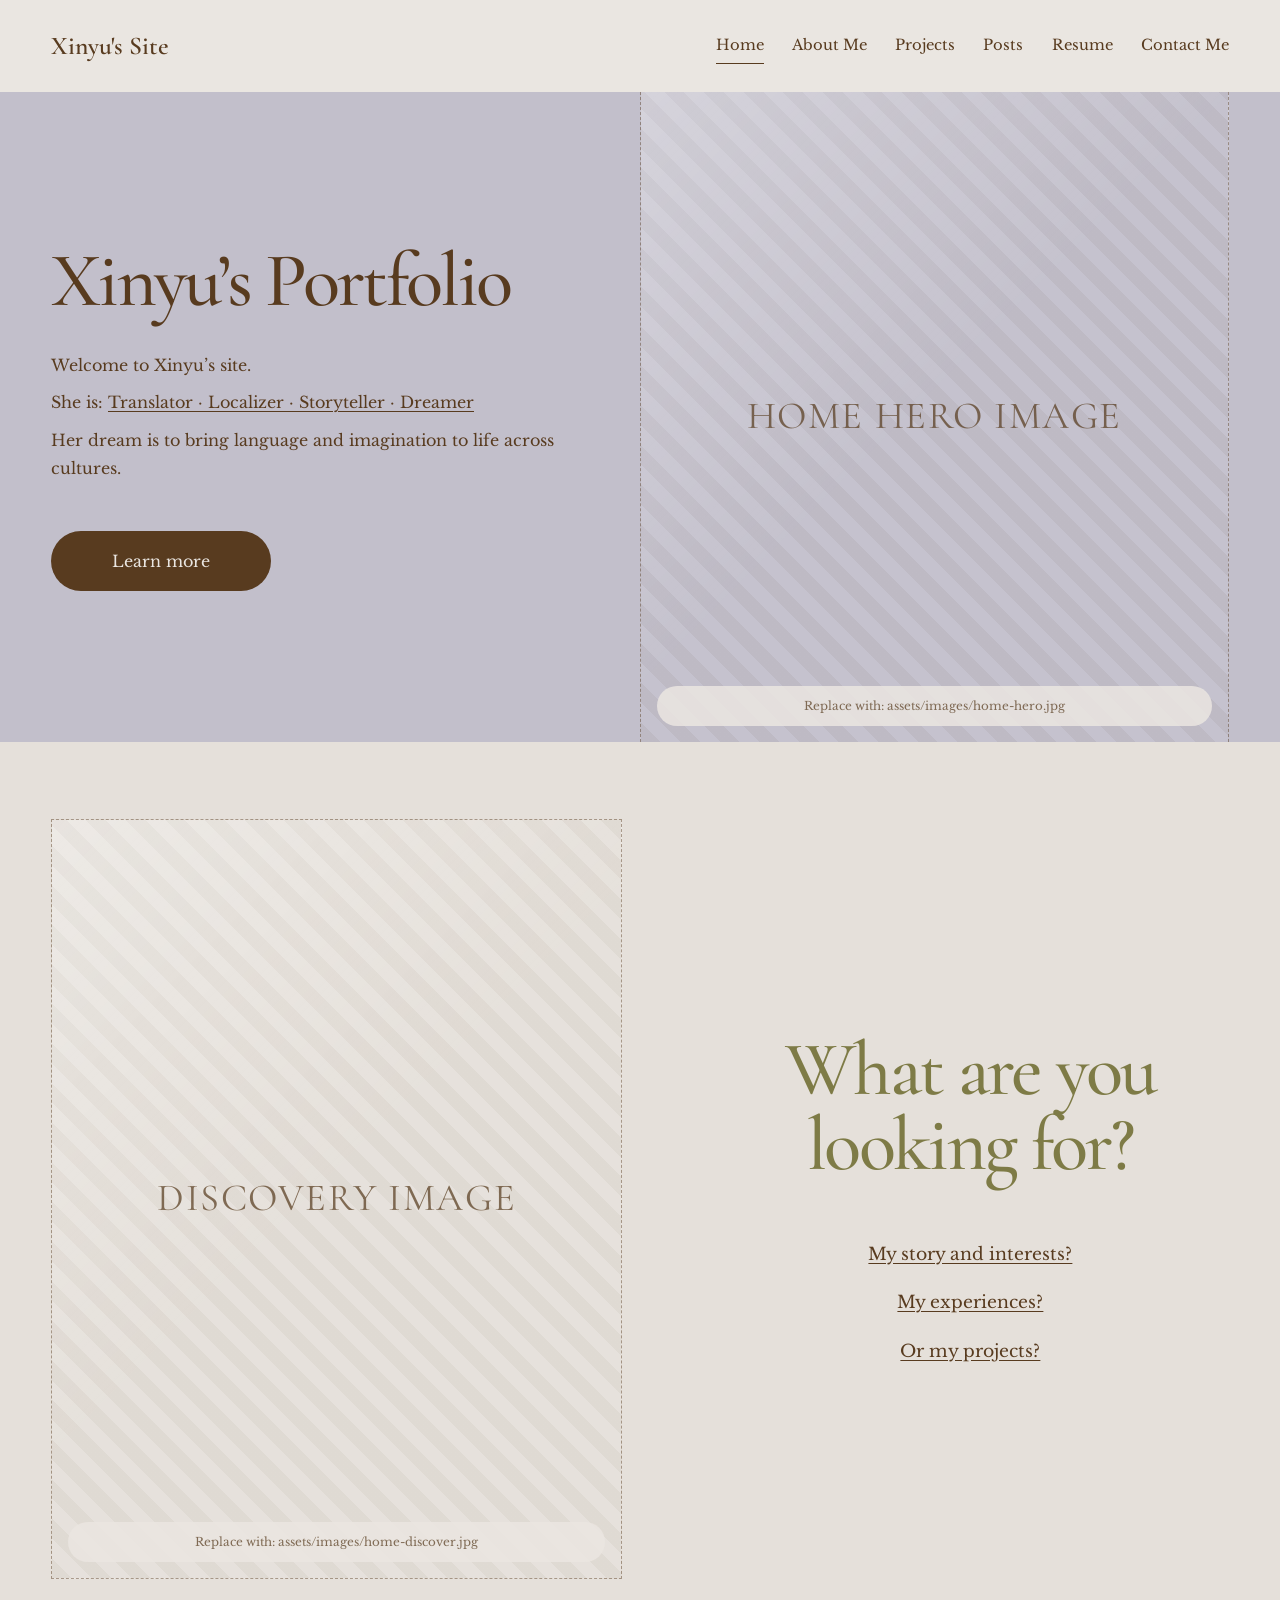
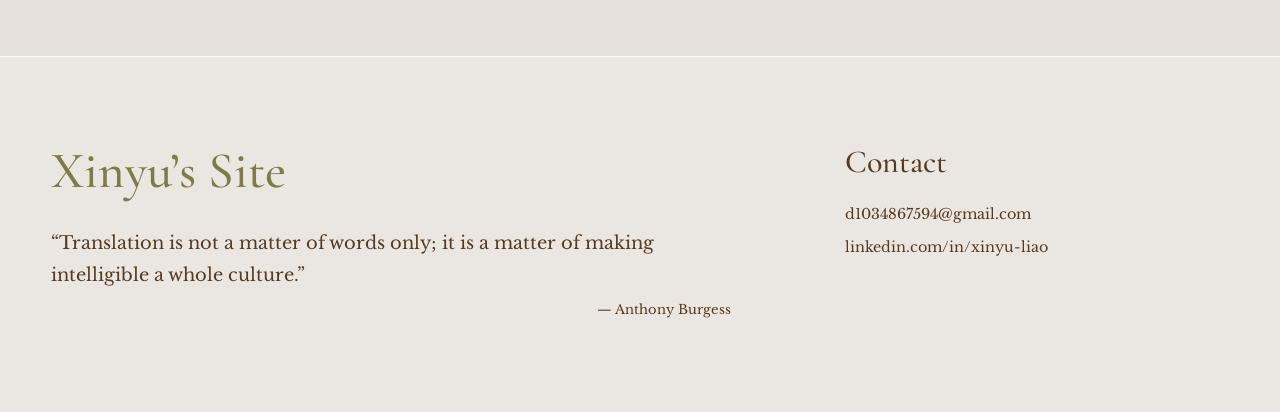
==== index.html @ 52cf8fb2 "index and style" ====
<!DOCTYPE html>
<html lang="en">
<head>
  <meta charset="UTF-8">
  <meta name="viewport" content="width=device-width, initial-scale=1">
  <meta name="description" content="Diana Liao's localization and translation portfolio.">
  <title>Xinyu's Portfolio</title>
  <link rel="preconnect" href="https://fonts.googleapis.com">
  <link rel="preconnect" href="https://fonts.gstatic.com" crossorigin>
  <link href="https://fonts.googleapis.com/css2?family=Cormorant+Garamond:wght@400;500;600&family=Libre+Baskerville:ital,wght@0,400;0,700;1,400&display=swap" rel="stylesheet">
  <link rel="stylesheet" href="css/style.css">
  <script defer src="js/main.js"></script>
</head>
<body>
  <header class="site-header">
    <div class="page-shell header-inner">
      <a class="site-title" href="index.html">Xinyu's Site</a>
      <button class="nav-toggle" type="button" aria-expanded="false" aria-controls="site-nav">
        <span class="sr-only">Toggle navigation</span>
        <span></span><span></span><span></span>
      </button>
      <nav id="site-nav" class="site-nav" aria-label="Primary navigation">
        <a class="active" href="index.html">Home</a>
        <a href="about.html">About Me</a>
        <a href="projects.html">Projects</a>
        <a href="posts.html">Posts</a>
        <a href="resume.html">Resume</a>
        <a href="contact.html">Contact Me</a>
      </nav>
    </div>
  </header>

  <main>
    <section class="hero section-accent">
      <div class="page-shell hero-grid">
        <div class="hero-copy reveal">
          <h1>Xinyu’s Portfolio</h1>
          <p>Welcome to Xinyu’s site.</p>
          <p>She is: <a href="about.html">Translator · Localizer · Storyteller · Dreamer</a></p>
          <p>Her dream is to bring language and imagination to life across cultures.</p>
          <a class="button" href="about.html">Learn more</a>
        </div>
        <div class="image-placeholder hero-image reveal" data-label="Replace with: assets/images/home-hero.jpg">
          <span>HOME HERO IMAGE</span>
        </div>
      </div>
    </section>

    <section class="discover">
      <div class="page-shell discover-grid">
        <div class="image-placeholder discover-image reveal" data-label="Replace with: assets/images/home-discover.jpg">
          <span>DISCOVERY IMAGE</span>
        </div>
        <div class="discover-copy reveal">
          <h2>What are you<br>looking for?</h2>
          <div class="discover-links">
            <a href="about.html">My story and interests?</a>
            <a href="resume.html">My experiences?</a>
            <a href="projects.html">Or my projects?</a>
          </div>
        </div>
      </div>
    </section>
  </main>

  <footer class="site-footer">
    <div class="page-shell footer-grid">
      <div>
        <h2>Xinyu’s Site</h2>
        <blockquote>
          “Translation is not a matter of words only; it is a matter of making intelligible a whole culture.”
          <cite>— Anthony Burgess</cite>
        </blockquote>
      </div>
      <div class="footer-contact">
        <h3>Contact</h3>
        <a href="mailto:d1034867594@gmail.com">d1034867594@gmail.com</a>
        <a href="https://www.linkedin.com/in/xinyu-liao" target="_blank" rel="noopener noreferrer">linkedin.com/in/xinyu-liao</a>
      </div>
    </div>
  </footer>
</body>
</html>
---- css/style.css ----
:root {
  --bg-primary:#EAE6E1;
  --bg-secondary:#E5E0DA;
  --bg-accent:#C2BFCB;
  --olive:#7E7B46;
  --brown:#583B1F;
  --page-max:1400px;
  --site-margin:4vw;
  --fast:340ms;
}
*{box-sizing:border-box}
html{scroll-behavior:smooth}
body{
  margin:0;
  background:var(--bg-primary);
  color:var(--brown);
  font-family:"Libre Baskerville",Georgia,serif;
  font-size:16px;
  line-height:1.75;
}
a{color:inherit;text-underline-offset:.18em}
a:hover,a:focus-visible{color:var(--olive)}
.page-shell{width:min(var(--page-max),calc(100% - 2*var(--site-margin)));margin-inline:auto}
.sr-only{position:absolute;width:1px;height:1px;overflow:hidden;clip:rect(0 0 0 0);white-space:nowrap}
.site-header{background:var(--bg-primary);position:relative;z-index:20}
.header-inner{min-height:92px;display:flex;align-items:center;justify-content:space-between;gap:2rem}
.site-title,.site-nav a{text-decoration:none}
.site-title{font-family:"Cormorant Garamond",Georgia,serif;font-size:clamp(1.35rem,2vw,1.8rem);font-weight:600}
.site-nav{display:flex;gap:clamp(1.1rem,2.2vw,2.5rem);font-size:.92rem}
.site-nav a{position:relative;padding-block:.35rem}
.site-nav a::after{content:"";position:absolute;left:0;right:0;bottom:0;height:1px;background:currentColor;transform:scaleX(0);transition:transform 180ms ease}
.site-nav a:hover::after,.site-nav a:focus-visible::after,.site-nav a.active::after{transform:scaleX(1)}
.nav-toggle{display:none;border:0;background:transparent;padding:.4rem}
.nav-toggle span:not(.sr-only){display:block;width:24px;height:1px;margin:5px 0;background:var(--brown)}
.section-accent{background:var(--bg-accent)}
.hero,.hero-grid{min-height:650px}
.hero-grid{display:grid;grid-template-columns:1fr 1fr;align-items:stretch}
.hero-copy{align-self:center;max-width:620px;padding:clamp(4rem,8vw,8rem) clamp(2rem,5vw,6rem) clamp(4rem,8vw,8rem) 0}
h1,h2,h3{margin:0;font-family:"Cormorant Garamond",Georgia,serif;font-weight:500;line-height:.98}
h1{margin-bottom:2rem;font-size:clamp(3.4rem,6vw,6.4rem);letter-spacing:-.035em}
.hero-copy p{max-width:560px;margin:.6rem 0}
.button{display:inline-flex;align-items:center;justify-content:center;min-width:220px;margin-top:2.5rem;padding:1rem 2rem;border-radius:999px;background:var(--brown);color:var(--bg-primary);text-decoration:none;transition:transform 180ms ease,background 180ms ease}
.button:hover,.button:focus-visible{color:var(--bg-primary);background:#6b4826;transform:translateY(-2px) scale(1.01)}
.image-placeholder{position:relative;min-height:320px;overflow:hidden;border:1px dashed rgba(88,59,31,.45);background:linear-gradient(135deg,rgba(255,255,255,.28),transparent 48%),repeating-linear-gradient(45deg,rgba(88,59,31,.035) 0 14px,rgba(255,255,255,.06) 14px 28px);display:grid;place-items:center;color:rgba(88,59,31,.72);text-align:center}
.image-placeholder::after{content:attr(data-label);position:absolute;left:1rem;right:1rem;bottom:1rem;padding:.6rem .8rem;border-radius:999px;background:rgba(234,230,225,.86);font-size:.74rem}
.image-placeholder span{font-family:"Cormorant Garamond",Georgia,serif;font-size:clamp(1.6rem,3vw,3rem);letter-spacing:.04em}
.hero-image{min-height:650px;border-top:0;border-bottom:0}
.discover{padding:clamp(3rem,6vw,6rem) 0;background:var(--bg-secondary)}
.discover-grid{display:grid;grid-template-columns:1.05fr .95fr;align-items:center;gap:clamp(3rem,7vw,8rem)}
.discover-image{min-height:min(74vw,760px)}
.discover-copy{text-align:center}
.discover-copy h2{color:var(--olive);font-size:clamp(3.5rem,6vw,6.5rem);letter-spacing:-.035em}
.discover-links{margin-top:3.5rem;display:grid;gap:1.15rem;justify-items:center;font-size:clamp(1.05rem,1.35vw,1.35rem)}
.site-footer{border-top:1px solid rgba(255,255,255,.85);padding:clamp(4rem,7vw,7rem) 0}
.footer-grid{display:grid;grid-template-columns:1.3fr .7fr;gap:5rem}
.footer-grid h2{color:var(--olive);font-size:clamp(2.3rem,4vw,4rem)}
blockquote{max-width:680px;margin:2rem 0 0;font-size:clamp(1rem,1.4vw,1.3rem)}
blockquote cite{display:block;margin-top:.5rem;text-align:right;font-size:.82rem;font-style:normal}
.footer-contact{display:grid;gap:.5rem;align-self:start}
.footer-contact h3{margin-bottom:1rem;font-size:2rem}
.footer-contact a{width:fit-content;text-decoration:none;font-size:.9rem}
.reveal{opacity:0;transform:scale(.965)}
.reveal.is-visible{animation:scale-in var(--fast) ease-out forwards}
@keyframes scale-in{to{opacity:1;transform:scale(1)}}
@media(prefers-reduced-motion:reduce){
  *{scroll-behavior:auto!important;animation-duration:1ms!important;transition-duration:1ms!important}
  .reveal{opacity:1;transform:none}
}
@media(max-width:900px){
  .header-inner{min-height:76px}
  .nav-toggle{display:block}
  .site-nav{position:absolute;top:76px;left:var(--site-margin);right:var(--site-margin);display:none;padding:1rem;border:1px solid rgba(88,59,31,.2);background:rgba(234,230,225,.98);box-shadow:0 16px 40px rgba(88,59,31,.12)}
  .site-nav.open{display:grid;gap:.65rem}
  .site-nav a{padding:.65rem .2rem}
  .hero,.hero-grid{min-height:auto}
  .hero-grid,.discover-grid,.footer-grid{grid-template-columns:1fr}
  .hero-copy{padding:5rem 0 4rem}
  .hero-image{min-height:520px}
  .discover-image{min-height:620px}
  .discover-copy{padding:1rem 0 3rem}
  .footer-grid{gap:3rem}
}
@media(max-width:560px){
  :root{--site-margin:6vw}
  body{font-size:15px}
  h1{font-size:clamp(3.1rem,16vw,4.8rem)}
  .button{width:100%;min-width:0}
  .hero-image,.discover-image{min-height:420px}
  .discover-copy h2{font-size:clamp(3.2rem,15vw,4.8rem)}
  blockquote cite{text-align:left}
}
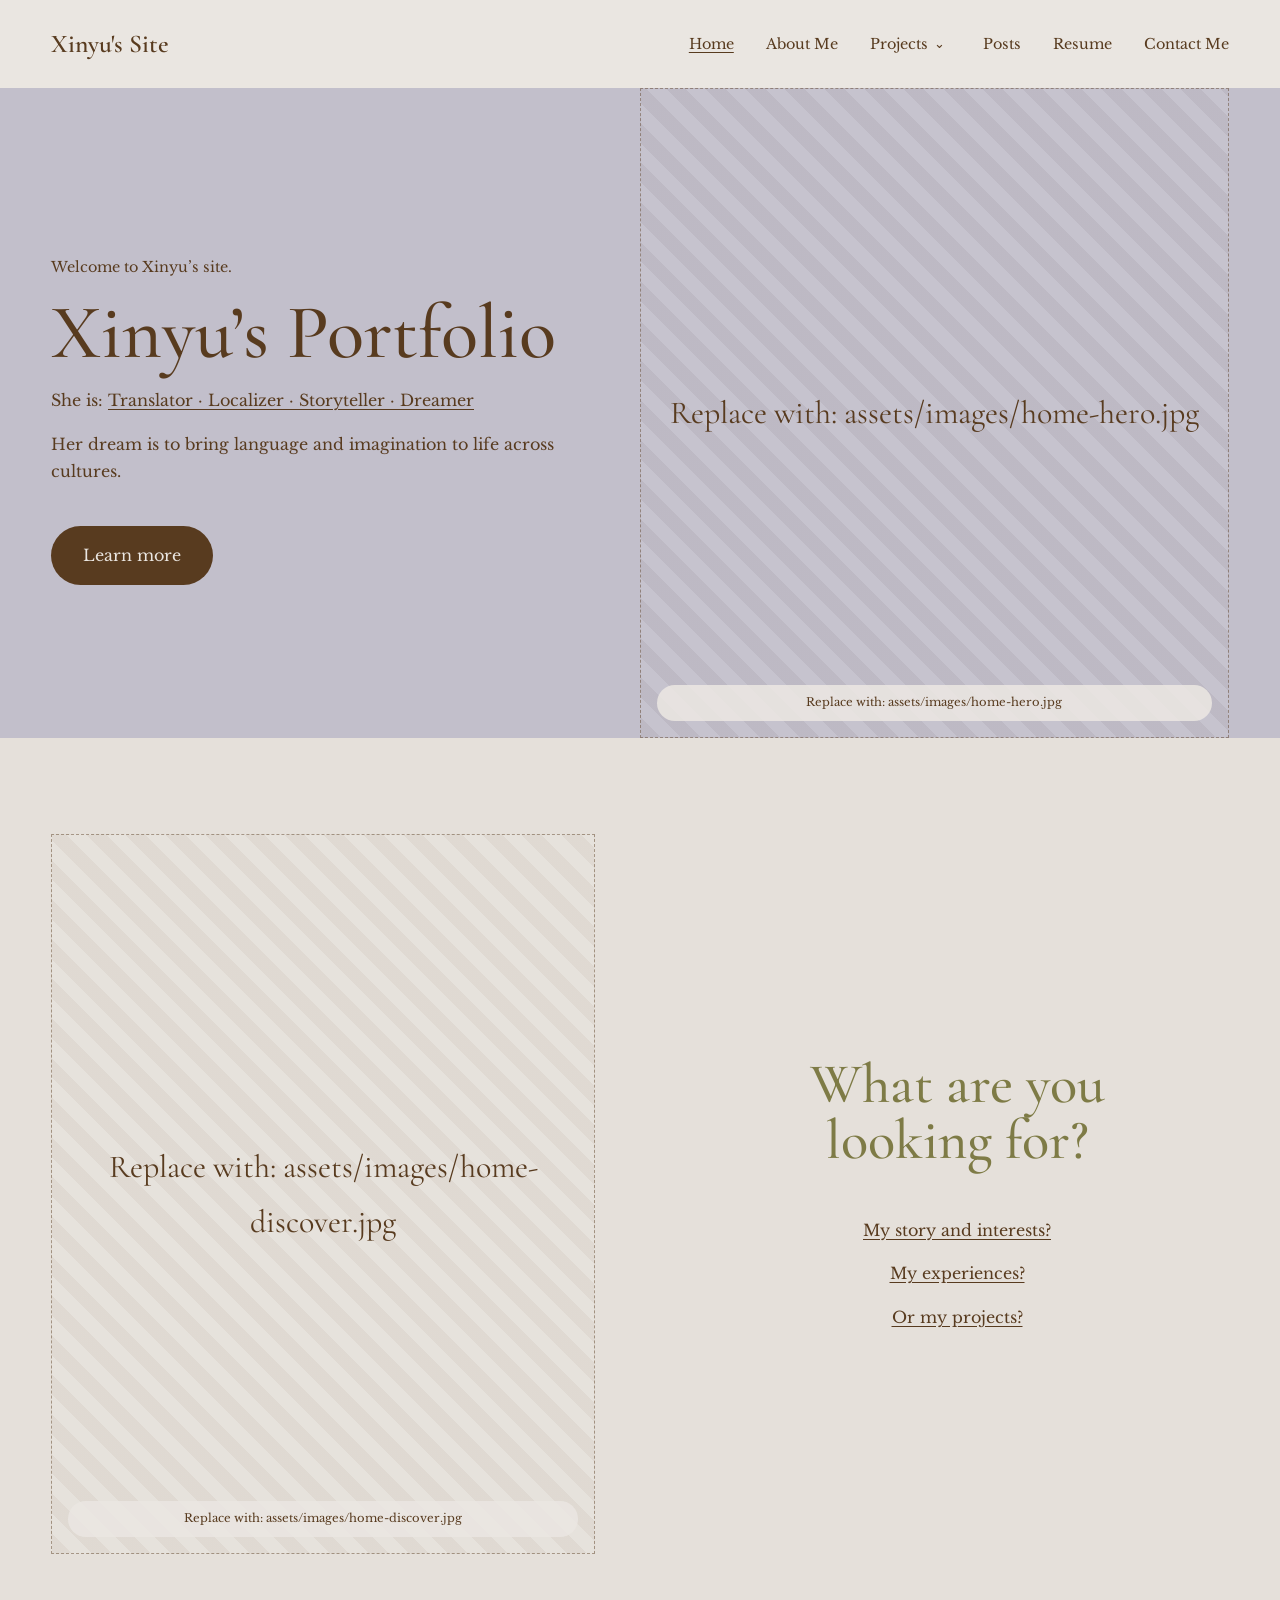
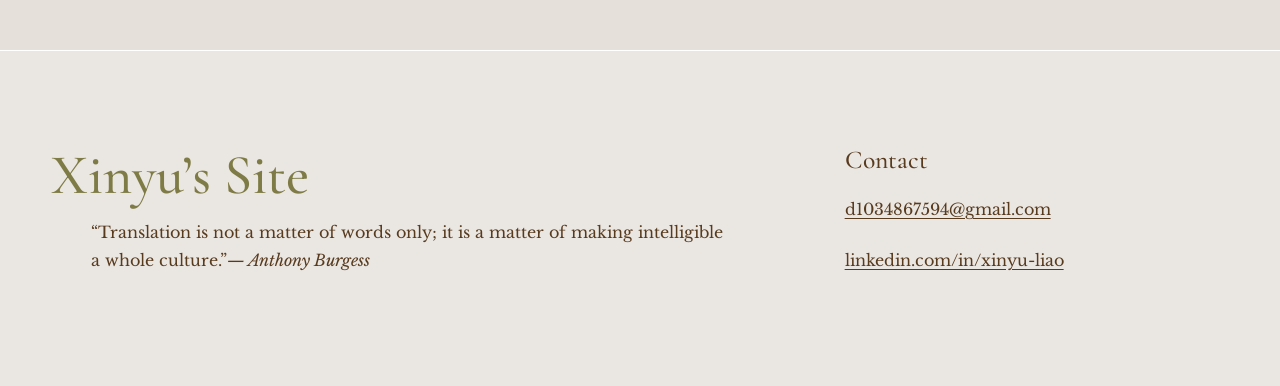
==== commit 87775d58: "basic pages" ====
--- a/index.html
+++ b/index.html
@@ -1,83 +1 @@
-<!DOCTYPE html>
-<html lang="en">
-<head>
-  <meta charset="UTF-8">
-  <meta name="viewport" content="width=device-width, initial-scale=1">
-  <meta name="description" content="Diana Liao's localization and translation portfolio.">
-  <title>Xinyu's Portfolio</title>
-  <link rel="preconnect" href="https://fonts.googleapis.com">
-  <link rel="preconnect" href="https://fonts.gstatic.com" crossorigin>
-  <link href="https://fonts.googleapis.com/css2?family=Cormorant+Garamond:wght@400;500;600&family=Libre+Baskerville:ital,wght@0,400;0,700;1,400&display=swap" rel="stylesheet">
-  <link rel="stylesheet" href="css/style.css">
-  <script defer src="js/main.js"></script>
-</head>
-<body>
-  <header class="site-header">
-    <div class="page-shell header-inner">
-      <a class="site-title" href="index.html">Xinyu's Site</a>
-      <button class="nav-toggle" type="button" aria-expanded="false" aria-controls="site-nav">
-        <span class="sr-only">Toggle navigation</span>
-        <span></span><span></span><span></span>
-      </button>
-      <nav id="site-nav" class="site-nav" aria-label="Primary navigation">
-        <a class="active" href="index.html">Home</a>
-        <a href="about.html">About Me</a>
-        <a href="projects.html">Projects</a>
-        <a href="posts.html">Posts</a>
-        <a href="resume.html">Resume</a>
-        <a href="contact.html">Contact Me</a>
-      </nav>
-    </div>
-  </header>
-
-  <main>
-    <section class="hero section-accent">
-      <div class="page-shell hero-grid">
-        <div class="hero-copy reveal">
-          <h1>Xinyu’s Portfolio</h1>
-          <p>Welcome to Xinyu’s site.</p>
-          <p>She is: <a href="about.html">Translator · Localizer · Storyteller · Dreamer</a></p>
-          <p>Her dream is to bring language and imagination to life across cultures.</p>
-          <a class="button" href="about.html">Learn more</a>
-        </div>
-        <div class="image-placeholder hero-image reveal" data-label="Replace with: assets/images/home-hero.jpg">
-          <span>HOME HERO IMAGE</span>
-        </div>
-      </div>
-    </section>
-
-    <section class="discover">
-      <div class="page-shell discover-grid">
-        <div class="image-placeholder discover-image reveal" data-label="Replace with: assets/images/home-discover.jpg">
-          <span>DISCOVERY IMAGE</span>
-        </div>
-        <div class="discover-copy reveal">
-          <h2>What are you<br>looking for?</h2>
-          <div class="discover-links">
-            <a href="about.html">My story and interests?</a>
-            <a href="resume.html">My experiences?</a>
-            <a href="projects.html">Or my projects?</a>
-          </div>
-        </div>
-      </div>
-    </section>
-  </main>
-
-  <footer class="site-footer">
-    <div class="page-shell footer-grid">
-      <div>
-        <h2>Xinyu’s Site</h2>
-        <blockquote>
-          “Translation is not a matter of words only; it is a matter of making intelligible a whole culture.”
-          <cite>— Anthony Burgess</cite>
-        </blockquote>
-      </div>
-      <div class="footer-contact">
-        <h3>Contact</h3>
-        <a href="mailto:d1034867594@gmail.com">d1034867594@gmail.com</a>
-        <a href="https://www.linkedin.com/in/xinyu-liao" target="_blank" rel="noopener noreferrer">linkedin.com/in/xinyu-liao</a>
-      </div>
-    </div>
-  </footer>
-</body>
-</html>
+<!doctype html><html lang="en"><head><meta charset="utf-8"><meta name="viewport" content="width=device-width,initial-scale=1"><title>Home | Xinyu's Site</title><link rel="preconnect" href="https://fonts.googleapis.com"><link rel="preconnect" href="https://fonts.gstatic.com" crossorigin><link href="https://fonts.googleapis.com/css2?family=Cormorant+Garamond:wght@400;500;600&family=Libre+Baskerville:ital,wght@0,400;0,700;1,400&display=swap" rel="stylesheet"><link rel="stylesheet" href="css/style.css"><script>document.documentElement.dataset.current='home'</script><script defer src="js/main.js"></script></head><body><header class="site-header"><div class="page-shell header-inner"><a class="site-title" href="index.html">Xinyu's Site</a><button class="nav-toggle" type="button" aria-expanded="false"><span class="sr-only">Toggle navigation</span><span></span><span></span><span></span></button><nav class="site-nav"><a data-nav="home" href="index.html">Home</a><a data-nav="about" href="about.html">About Me</a><div class="nav-item"><a data-nav="projects" href="projects.html">Projects</a><button class="submenu-toggle" type="button">⌄</button><div class="submenu"><a href="projects.html#game-localization">Game Localization</a><a href="projects.html#translation-technology">Translation Technology</a><a href="projects.html#media-localization">Media Localization</a><a href="projects.html#translation-projects">Translation Projects</a></div></div><a data-nav="posts" href="posts.html">Posts</a><a data-nav="resume" href="resume.html">Resume</a><a data-nav="contact" href="contact.html">Contact Me</a></nav></div></header><main><section class="hero section-accent"><div class="page-shell hero-grid"><div class="hero-copy reveal"><p class="eyebrow">Welcome to Xinyu’s site.</p><h1>Xinyu’s Portfolio</h1><p>She is: <a href="about.html">Translator · Localizer · Storyteller · Dreamer</a></p><p>Her dream is to bring language and imagination to life across cultures.</p><a class="button" href="about.html">Learn more</a></div><div class="image-placeholder hero-image reveal" data-label="Replace with: assets/images/home-hero.jpg"><span>Replace with: assets/images/home-hero.jpg</span></div></div></section><section class="discover"><div class="page-shell discover-grid"><div class="image-placeholder discover-image reveal" data-label="Replace with: assets/images/home-discover.jpg"><span>Replace with: assets/images/home-discover.jpg</span></div><div class="discover-copy reveal"><h2>What are you<br>looking for?</h2><div class="discover-links"><a href="about.html">My story and interests?</a><a href="resume.html">My experiences?</a><a href="projects.html">Or my projects?</a></div></div></div></section></main><footer class="site-footer"><div class="page-shell footer-grid"><div><h2>Xinyu’s Site</h2><blockquote>“Translation is not a matter of words only; it is a matter of making intelligible a whole culture.”<cite>— Anthony Burgess</cite></blockquote></div><div class="footer-contact"><h3>Contact</h3><a href="mailto:d1034867594@gmail.com">d1034867594@gmail.com</a><a href="https://www.linkedin.com/in/xinyu-liao" target="_blank">linkedin.com/in/xinyu-liao</a></div></div></footer></body></html>
--- a/css/style.css
+++ b/css/style.css
@@ -1,91 +1,2 @@
-:root {
-  --bg-primary:#EAE6E1;
-  --bg-secondary:#E5E0DA;
-  --bg-accent:#C2BFCB;
-  --olive:#7E7B46;
-  --brown:#583B1F;
-  --page-max:1400px;
-  --site-margin:4vw;
-  --fast:340ms;
-}
-*{box-sizing:border-box}
-html{scroll-behavior:smooth}
-body{
-  margin:0;
-  background:var(--bg-primary);
-  color:var(--brown);
-  font-family:"Libre Baskerville",Georgia,serif;
-  font-size:16px;
-  line-height:1.75;
-}
-a{color:inherit;text-underline-offset:.18em}
-a:hover,a:focus-visible{color:var(--olive)}
-.page-shell{width:min(var(--page-max),calc(100% - 2*var(--site-margin)));margin-inline:auto}
-.sr-only{position:absolute;width:1px;height:1px;overflow:hidden;clip:rect(0 0 0 0);white-space:nowrap}
-.site-header{background:var(--bg-primary);position:relative;z-index:20}
-.header-inner{min-height:92px;display:flex;align-items:center;justify-content:space-between;gap:2rem}
-.site-title,.site-nav a{text-decoration:none}
-.site-title{font-family:"Cormorant Garamond",Georgia,serif;font-size:clamp(1.35rem,2vw,1.8rem);font-weight:600}
-.site-nav{display:flex;gap:clamp(1.1rem,2.2vw,2.5rem);font-size:.92rem}
-.site-nav a{position:relative;padding-block:.35rem}
-.site-nav a::after{content:"";position:absolute;left:0;right:0;bottom:0;height:1px;background:currentColor;transform:scaleX(0);transition:transform 180ms ease}
-.site-nav a:hover::after,.site-nav a:focus-visible::after,.site-nav a.active::after{transform:scaleX(1)}
-.nav-toggle{display:none;border:0;background:transparent;padding:.4rem}
-.nav-toggle span:not(.sr-only){display:block;width:24px;height:1px;margin:5px 0;background:var(--brown)}
-.section-accent{background:var(--bg-accent)}
-.hero,.hero-grid{min-height:650px}
-.hero-grid{display:grid;grid-template-columns:1fr 1fr;align-items:stretch}
-.hero-copy{align-self:center;max-width:620px;padding:clamp(4rem,8vw,8rem) clamp(2rem,5vw,6rem) clamp(4rem,8vw,8rem) 0}
-h1,h2,h3{margin:0;font-family:"Cormorant Garamond",Georgia,serif;font-weight:500;line-height:.98}
-h1{margin-bottom:2rem;font-size:clamp(3.4rem,6vw,6.4rem);letter-spacing:-.035em}
-.hero-copy p{max-width:560px;margin:.6rem 0}
-.button{display:inline-flex;align-items:center;justify-content:center;min-width:220px;margin-top:2.5rem;padding:1rem 2rem;border-radius:999px;background:var(--brown);color:var(--bg-primary);text-decoration:none;transition:transform 180ms ease,background 180ms ease}
-.button:hover,.button:focus-visible{color:var(--bg-primary);background:#6b4826;transform:translateY(-2px) scale(1.01)}
-.image-placeholder{position:relative;min-height:320px;overflow:hidden;border:1px dashed rgba(88,59,31,.45);background:linear-gradient(135deg,rgba(255,255,255,.28),transparent 48%),repeating-linear-gradient(45deg,rgba(88,59,31,.035) 0 14px,rgba(255,255,255,.06) 14px 28px);display:grid;place-items:center;color:rgba(88,59,31,.72);text-align:center}
-.image-placeholder::after{content:attr(data-label);position:absolute;left:1rem;right:1rem;bottom:1rem;padding:.6rem .8rem;border-radius:999px;background:rgba(234,230,225,.86);font-size:.74rem}
-.image-placeholder span{font-family:"Cormorant Garamond",Georgia,serif;font-size:clamp(1.6rem,3vw,3rem);letter-spacing:.04em}
-.hero-image{min-height:650px;border-top:0;border-bottom:0}
-.discover{padding:clamp(3rem,6vw,6rem) 0;background:var(--bg-secondary)}
-.discover-grid{display:grid;grid-template-columns:1.05fr .95fr;align-items:center;gap:clamp(3rem,7vw,8rem)}
-.discover-image{min-height:min(74vw,760px)}
-.discover-copy{text-align:center}
-.discover-copy h2{color:var(--olive);font-size:clamp(3.5rem,6vw,6.5rem);letter-spacing:-.035em}
-.discover-links{margin-top:3.5rem;display:grid;gap:1.15rem;justify-items:center;font-size:clamp(1.05rem,1.35vw,1.35rem)}
-.site-footer{border-top:1px solid rgba(255,255,255,.85);padding:clamp(4rem,7vw,7rem) 0}
-.footer-grid{display:grid;grid-template-columns:1.3fr .7fr;gap:5rem}
-.footer-grid h2{color:var(--olive);font-size:clamp(2.3rem,4vw,4rem)}
-blockquote{max-width:680px;margin:2rem 0 0;font-size:clamp(1rem,1.4vw,1.3rem)}
-blockquote cite{display:block;margin-top:.5rem;text-align:right;font-size:.82rem;font-style:normal}
-.footer-contact{display:grid;gap:.5rem;align-self:start}
-.footer-contact h3{margin-bottom:1rem;font-size:2rem}
-.footer-contact a{width:fit-content;text-decoration:none;font-size:.9rem}
-.reveal{opacity:0;transform:scale(.965)}
-.reveal.is-visible{animation:scale-in var(--fast) ease-out forwards}
-@keyframes scale-in{to{opacity:1;transform:scale(1)}}
-@media(prefers-reduced-motion:reduce){
-  *{scroll-behavior:auto!important;animation-duration:1ms!important;transition-duration:1ms!important}
-  .reveal{opacity:1;transform:none}
-}
-@media(max-width:900px){
-  .header-inner{min-height:76px}
-  .nav-toggle{display:block}
-  .site-nav{position:absolute;top:76px;left:var(--site-margin);right:var(--site-margin);display:none;padding:1rem;border:1px solid rgba(88,59,31,.2);background:rgba(234,230,225,.98);box-shadow:0 16px 40px rgba(88,59,31,.12)}
-  .site-nav.open{display:grid;gap:.65rem}
-  .site-nav a{padding:.65rem .2rem}
-  .hero,.hero-grid{min-height:auto}
-  .hero-grid,.discover-grid,.footer-grid{grid-template-columns:1fr}
-  .hero-copy{padding:5rem 0 4rem}
-  .hero-image{min-height:520px}
-  .discover-image{min-height:620px}
-  .discover-copy{padding:1rem 0 3rem}
-  .footer-grid{gap:3rem}
-}
-@media(max-width:560px){
-  :root{--site-margin:6vw}
-  body{font-size:15px}
-  h1{font-size:clamp(3.1rem,16vw,4.8rem)}
-  .button{width:100%;min-width:0}
-  .hero-image,.discover-image{min-height:420px}
-  .discover-copy h2{font-size:clamp(3.2rem,15vw,4.8rem)}
-  blockquote cite{text-align:left}
-}
+
+:root{--bg-primary:#EAE6E1;--bg-secondary:#E5E0DA;--bg-accent:#C2BFCB;--olive:#7E7B46;--brown:#583B1F;--line:rgba(88,59,31,.22);--page-max:1400px;--site-margin:4vw;--fast:340ms}*{box-sizing:border-box}html{scroll-behavior:smooth}body{margin:0;background:var(--bg-primary);color:var(--brown);font-family:"Libre Baskerville",Georgia,serif;line-height:1.72}a{color:inherit;text-underline-offset:.18em}a:hover{color:var(--olive)}.page-shell{width:min(var(--page-max),calc(100% - 2*var(--site-margin)));margin:auto}.narrow{max-width:900px}.sr-only{position:absolute;width:1px;height:1px;overflow:hidden}.site-header{position:relative;z-index:40}.header-inner{min-height:88px;display:flex;align-items:center;justify-content:space-between}.site-title,.site-nav a{text-decoration:none}.site-title,h1,h2,h3{font-family:"Cormorant Garamond",Georgia,serif}.site-title{font-size:1.6rem;font-weight:600}.site-nav{display:flex;align-items:center;gap:2rem;font-size:.9rem}.site-nav a.active{text-decoration:underline}.nav-item{position:relative;display:flex;align-items:center}.submenu-toggle{border:0;background:none;color:var(--brown)}.submenu{display:none;position:absolute;top:100%;left:0;min-width:250px;padding:.8rem;background:var(--bg-primary);border:1px solid var(--line);box-shadow:0 16px 40px rgba(88,59,31,.12)}.nav-item:hover .submenu,.submenu.open{display:grid}.submenu a{padding:.5rem;white-space:nowrap}.nav-toggle{display:none;border:0;background:none}.nav-toggle span:not(.sr-only){display:block;width:24px;height:1px;margin:5px;background:var(--brown)}h1,h2,h3{font-weight:500;line-height:1;margin:0}h1{font-size:clamp(3.3rem,6vw,6.4rem)}h2{font-size:clamp(2.3rem,4.4vw,4.5rem)}h3{font-size:clamp(1.4rem,2vw,2rem)}.eyebrow{font-size:.9rem}.lede{font-size:1.2rem;max-width:780px}.section-accent{background:var(--bg-accent)}.simple-hero,.content-section{padding:7rem 0}.hero,.hero-grid{min-height:650px}.hero-grid{display:grid;grid-template-columns:1fr 1fr}.hero-copy{align-self:center;padding-right:5vw}.button{display:inline-flex;margin-top:1.5rem;padding:1rem 2rem;border:0;border-radius:999px;background:var(--brown);color:var(--bg-primary);text-decoration:none}.image-placeholder,.embed-placeholder{position:relative;display:grid;place-items:center;min-height:320px;border:1px dashed rgba(88,59,31,.45);background:repeating-linear-gradient(45deg,rgba(88,59,31,.04) 0 14px,rgba(255,255,255,.07) 14px 28px);text-align:center}.image-placeholder:after{content:attr(data-label);position:absolute;left:1rem;right:1rem;bottom:1rem;padding:.5rem;border-radius:999px;background:rgba(234,230,225,.9);font-size:.72rem}.image-placeholder span,.embed-placeholder span{font-family:"Cormorant Garamond";font-size:2rem}.hero-image{min-height:650px}.discover{padding:6rem 0;background:var(--bg-secondary)}.discover-grid,.about-grid,.contact-grid{display:grid;grid-template-columns:1fr 1fr;gap:7vw;align-items:center}.discover-image{min-height:720px}.discover-copy{text-align:center}.discover-copy h2{color:var(--olive)}.discover-links{display:grid;gap:1rem;margin-top:3rem}.page-hero-image{min-height:520px}.round-placeholder{width:min(430px,75vw);aspect-ratio:1;border-radius:50%}.projects-layout{display:grid;gap:6rem}.project-category{scroll-margin-top:120px}.category-heading{display:grid;grid-template-columns:.55fr 1.45fr;gap:3rem;margin-bottom:2rem}.project-accordion{border-top:1px solid var(--line)}.project-accordion:last-child{border-bottom:1px solid var(--line)}summary{display:flex;justify-content:space-between;padding:1.5rem 0;cursor:pointer;font-family:"Cormorant Garamond";font-size:2rem}.project-panel{padding-bottom:1.5rem}.post-list{display:grid;gap:5rem}.post-card{display:grid;grid-template-columns:1fr 1fr;gap:5vw;align-items:center}.post-thumb{min-height:360px}.post-card h2{font-size:3rem}.post-card h2 a{text-decoration:none}.resume-hero{position:relative}.resume-overlay{position:absolute;inset:0;display:flex;flex-direction:column;justify-content:center}.resume-section{padding:6rem 0}.resume-card{padding:4rem;border-radius:28px;background:rgba(234,230,225,.94);box-shadow:0 18px 45px rgba(88,59,31,.08)}.resume-card h2{color:var(--olive)}.resume-card hr{border:0;border-top:1px solid var(--line);margin:2rem 0}.tag-list{display:flex;flex-wrap:wrap;gap:.8rem}.tag-list span{padding:.7rem 1rem;border:1px solid var(--line);border-radius:999px}.contact-form{display:grid;gap:1rem;margin-top:2rem}.contact-form label{display:grid}.contact-form input,.contact-form textarea{padding:.9rem;border:1px solid var(--line);background:rgba(255,255,255,.35)}.contact-image{min-height:700px}.article-shell{max-width:980px;padding:7rem 0}.article-header{padding-bottom:3rem;border-bottom:1px solid var(--line)}.article-section{padding:3rem 0;border-bottom:1px solid var(--line)}.article-section h2{margin-bottom:1.5rem}.article-image{min-height:430px;margin:1.5rem 0}.article-wide-image{min-height:600px}.embed-placeholder{min-height:500px;background:#202020;color:white}.gallery-placeholder{display:grid;grid-template-columns:repeat(4,1fr);gap:.8rem}.gallery-placeholder div{aspect-ratio:1;display:grid;place-items:center;border:1px dashed var(--line)}.placeholder-copy{padding:1rem;border-left:3px solid var(--olive);background:var(--bg-secondary)}.article-nav{display:flex;justify-content:space-between;padding-top:3rem}.site-footer{padding:6rem 0;border-top:1px solid white}.footer-grid{display:grid;grid-template-columns:1.3fr .7fr;gap:5rem}.footer-grid h2{color:var(--olive)}.footer-contact{display:grid;gap:.5rem}.reveal{opacity:0;transform:scale(.965)}.reveal.is-visible{animation:scale-in var(--fast) ease-out forwards}@keyframes scale-in{to{opacity:1;transform:scale(1)}}@media(max-width:900px){.nav-toggle{display:block}.site-nav{display:none;position:absolute;top:76px;left:var(--site-margin);right:var(--site-margin);padding:1rem;background:var(--bg-primary);border:1px solid var(--line)}.site-nav.open{display:grid}.nav-item{display:grid}.submenu{position:static}.hero-grid,.discover-grid,.about-grid,.contact-grid,.post-card,.footer-grid{grid-template-columns:1fr}.hero-copy{padding:5rem 0}.category-heading{grid-template-columns:1fr}.gallery-placeholder{grid-template-columns:repeat(2,1fr)}}
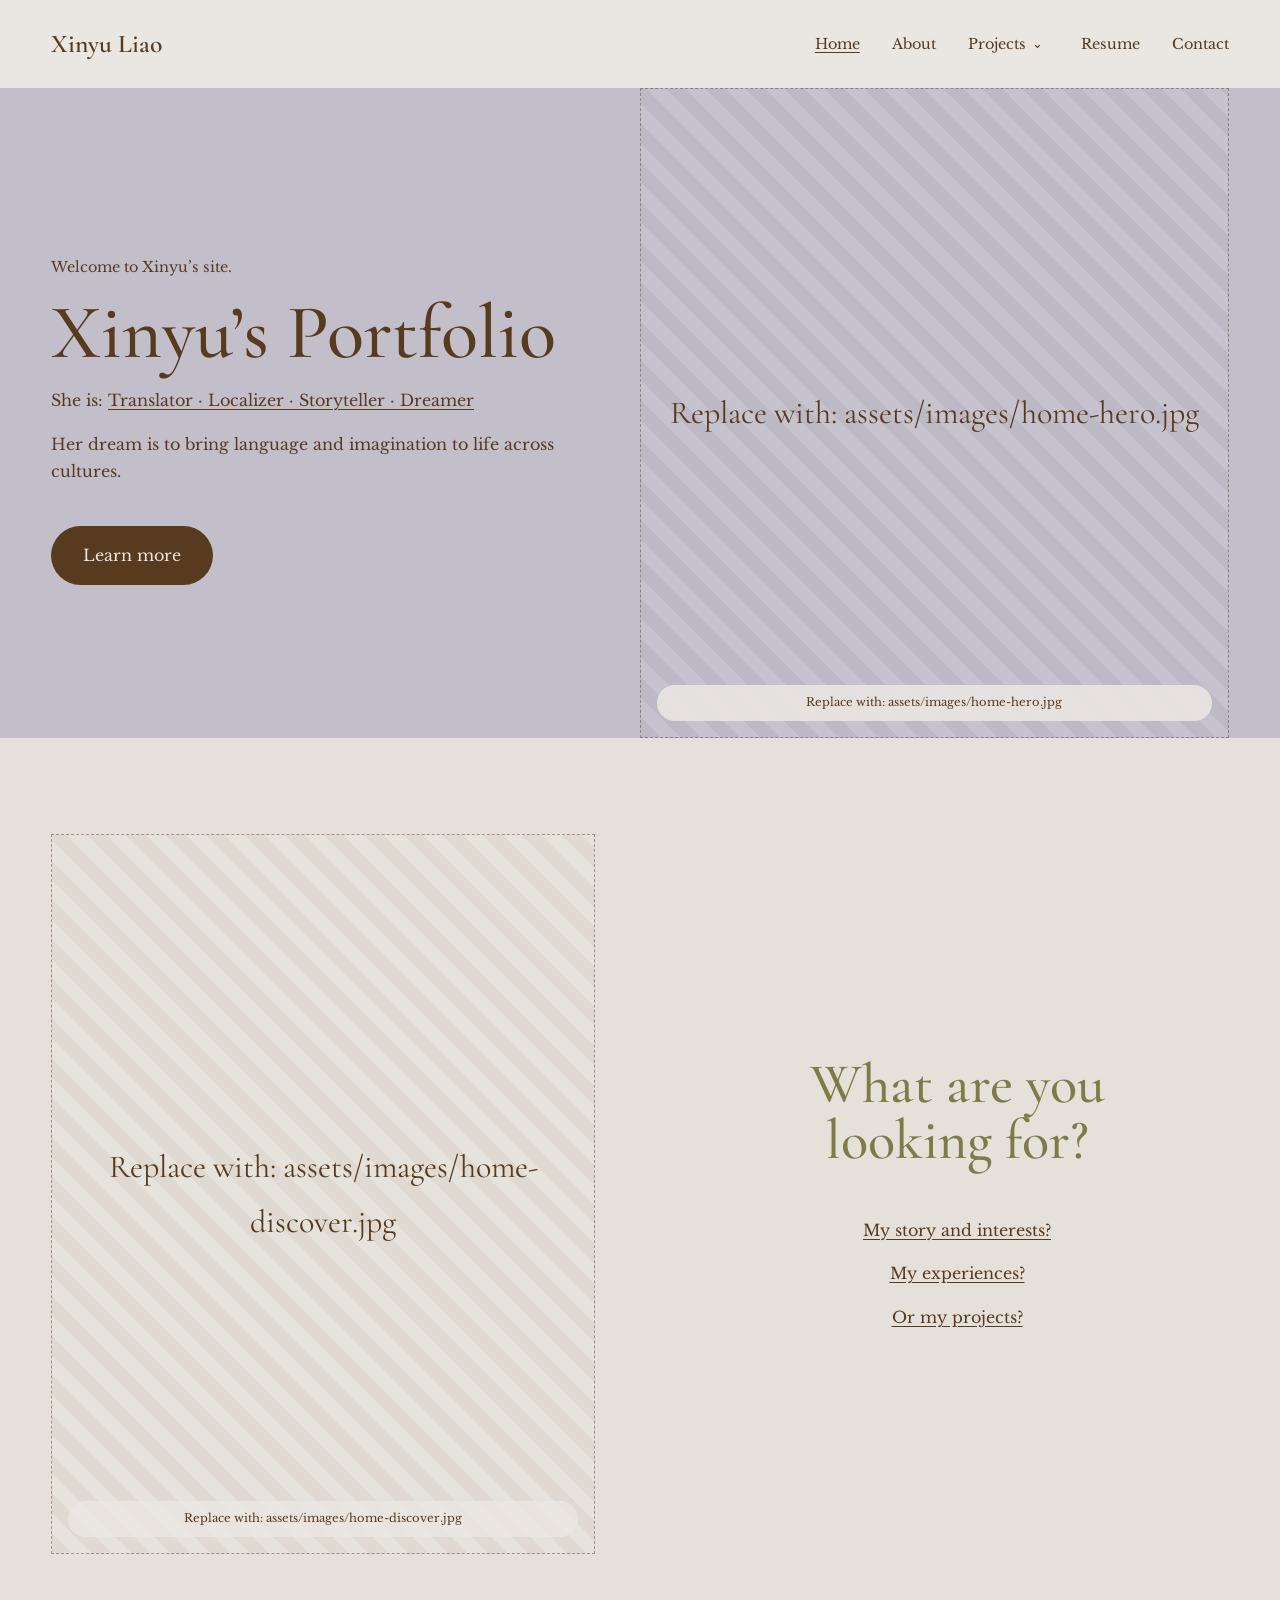
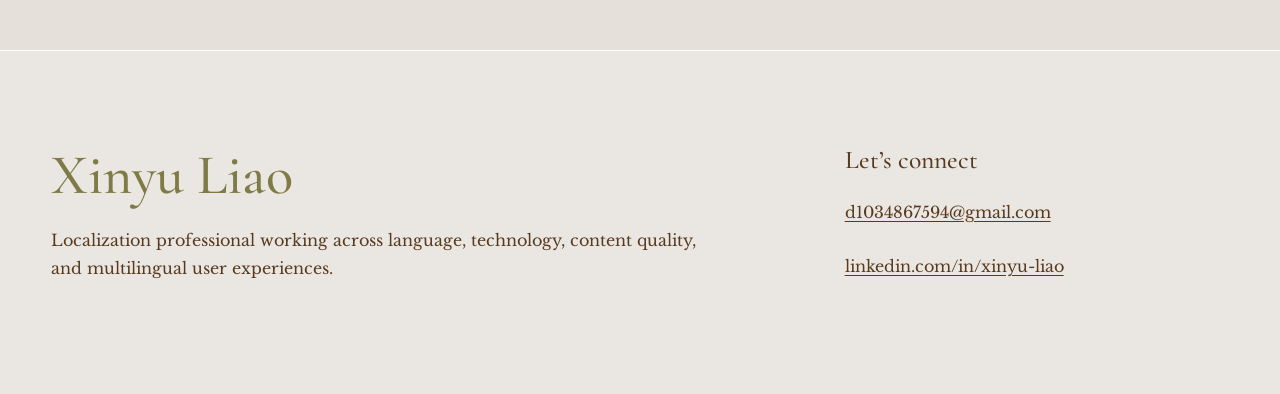
==== commit bea59ef2: "site visualization 0.2" ====
--- a/index.html
+++ b/index.html
@@ -1 +1 @@
-<!doctype html><html lang="en"><head><meta charset="utf-8"><meta name="viewport" content="width=device-width,initial-scale=1"><title>Home | Xinyu's Site</title><link rel="preconnect" href="https://fonts.googleapis.com"><link rel="preconnect" href="https://fonts.gstatic.com" crossorigin><link href="https://fonts.googleapis.com/css2?family=Cormorant+Garamond:wght@400;500;600&family=Libre+Baskerville:ital,wght@0,400;0,700;1,400&display=swap" rel="stylesheet"><link rel="stylesheet" href="css/style.css"><script>document.documentElement.dataset.current='home'</script><script defer src="js/main.js"></script></head><body><header class="site-header"><div class="page-shell header-inner"><a class="site-title" href="index.html">Xinyu's Site</a><button class="nav-toggle" type="button" aria-expanded="false"><span class="sr-only">Toggle navigation</span><span></span><span></span><span></span></button><nav class="site-nav"><a data-nav="home" href="index.html">Home</a><a data-nav="about" href="about.html">About Me</a><div class="nav-item"><a data-nav="projects" href="projects.html">Projects</a><button class="submenu-toggle" type="button">⌄</button><div class="submenu"><a href="projects.html#game-localization">Game Localization</a><a href="projects.html#translation-technology">Translation Technology</a><a href="projects.html#media-localization">Media Localization</a><a href="projects.html#translation-projects">Translation Projects</a></div></div><a data-nav="posts" href="posts.html">Posts</a><a data-nav="resume" href="resume.html">Resume</a><a data-nav="contact" href="contact.html">Contact Me</a></nav></div></header><main><section class="hero section-accent"><div class="page-shell hero-grid"><div class="hero-copy reveal"><p class="eyebrow">Welcome to Xinyu’s site.</p><h1>Xinyu’s Portfolio</h1><p>She is: <a href="about.html">Translator · Localizer · Storyteller · Dreamer</a></p><p>Her dream is to bring language and imagination to life across cultures.</p><a class="button" href="about.html">Learn more</a></div><div class="image-placeholder hero-image reveal" data-label="Replace with: assets/images/home-hero.jpg"><span>Replace with: assets/images/home-hero.jpg</span></div></div></section><section class="discover"><div class="page-shell discover-grid"><div class="image-placeholder discover-image reveal" data-label="Replace with: assets/images/home-discover.jpg"><span>Replace with: assets/images/home-discover.jpg</span></div><div class="discover-copy reveal"><h2>What are you<br>looking for?</h2><div class="discover-links"><a href="about.html">My story and interests?</a><a href="resume.html">My experiences?</a><a href="projects.html">Or my projects?</a></div></div></div></section></main><footer class="site-footer"><div class="page-shell footer-grid"><div><h2>Xinyu’s Site</h2><blockquote>“Translation is not a matter of words only; it is a matter of making intelligible a whole culture.”<cite>— Anthony Burgess</cite></blockquote></div><div class="footer-contact"><h3>Contact</h3><a href="mailto:d1034867594@gmail.com">d1034867594@gmail.com</a><a href="https://www.linkedin.com/in/xinyu-liao" target="_blank">linkedin.com/in/xinyu-liao</a></div></div></footer></body></html>+<!doctype html><html lang="en"><head><meta charset="utf-8"><meta name="viewport" content="width=device-width,initial-scale=1"><title>Home | Xinyu's Site</title><link rel="preconnect" href="https://fonts.googleapis.com"><link rel="preconnect" href="https://fonts.gstatic.com" crossorigin><link href="https://fonts.googleapis.com/css2?family=Cormorant+Garamond:wght@400;500;600&family=Libre+Baskerville:ital,wght@0,400;0,700;1,400&display=swap" rel="stylesheet"><link rel="stylesheet" href="css/style-v0.4.1.css"><script defer src="js/components-v0.4.1.js"></script><script defer src="js/main.js"></script></head><body data-current="home" data-base=""><div data-site-header></div><main><section class="hero section-accent"><div class="page-shell hero-grid"><div class="hero-copy reveal"><p class="eyebrow">Welcome to Xinyu’s site.</p><h1>Xinyu’s Portfolio</h1><p>She is: <a href="about.html">Translator · Localizer · Storyteller · Dreamer</a></p><p>Her dream is to bring language and imagination to life across cultures.</p><a class="button" href="about.html">Learn more</a></div><div class="image-placeholder hero-image reveal" data-label="Replace with: assets/images/home-hero.jpg"><span>Replace with: assets/images/home-hero.jpg</span></div></div></section><section class="discover"><div class="page-shell discover-grid"><div class="image-placeholder discover-image reveal" data-label="Replace with: assets/images/home-discover.jpg"><span>Replace with: assets/images/home-discover.jpg</span></div><div class="discover-copy reveal"><h2>What are you<br>looking for?</h2><div class="discover-links"><a href="about.html">My story and interests?</a><a href="resume.html">My experiences?</a><a href="projects.html">Or my projects?</a></div></div></div></section></main><div data-site-footer></div></body></html>
--- a/css/style-v0.4.1.css
+++ b/css/style-v0.4.1.css
@@ -0,0 +1,68 @@
+
+:root{--bg-primary:#EAE6E1;--bg-secondary:#E5E0DA;--bg-accent:#C2BFCB;--olive:#7E7B46;--brown:#583B1F;--line:rgba(88,59,31,.22);--page-max:1400px;--site-margin:4vw;--fast:340ms}*{box-sizing:border-box}html{scroll-behavior:smooth}body{margin:0;background:var(--bg-primary);color:var(--brown);font-family:"Libre Baskerville",Georgia,serif;line-height:1.72}a{color:inherit;text-underline-offset:.18em}a:hover{color:var(--olive)}.page-shell{width:min(var(--page-max),calc(100% - 2*var(--site-margin)));margin:auto}.narrow{max-width:900px}.sr-only{position:absolute;width:1px;height:1px;overflow:hidden}.site-header{position:relative;z-index:40}.header-inner{min-height:88px;display:flex;align-items:center;justify-content:space-between}.site-title,.site-nav a{text-decoration:none}.site-title,h1,h2,h3{font-family:"Cormorant Garamond",Georgia,serif}.site-title{font-size:1.6rem;font-weight:600}.site-nav{display:flex;align-items:center;gap:2rem;font-size:.9rem}.site-nav a.active{text-decoration:underline}.nav-item{position:relative;display:flex;align-items:center}.submenu-toggle{border:0;background:none;color:var(--brown)}.submenu{display:none;position:absolute;top:100%;left:0;min-width:250px;padding:.8rem;background:var(--bg-primary);border:1px solid var(--line);box-shadow:0 16px 40px rgba(88,59,31,.12)}.nav-item:hover .submenu,.submenu.open{display:grid}.submenu a{padding:.5rem;white-space:nowrap}.nav-toggle{display:none;border:0;background:none}.nav-toggle span:not(.sr-only){display:block;width:24px;height:1px;margin:5px;background:var(--brown)}h1,h2,h3{font-weight:500;line-height:1;margin:0}h1{font-size:clamp(3.3rem,6vw,6.4rem)}h2{font-size:clamp(2.3rem,4.4vw,4.5rem)}h3{font-size:clamp(1.4rem,2vw,2rem)}.eyebrow{font-size:.9rem}.lede{font-size:1.2rem;max-width:780px}.section-accent{background:var(--bg-accent)}.simple-hero,.content-section{padding:7rem 0}.hero,.hero-grid{min-height:650px}.hero-grid{display:grid;grid-template-columns:1fr 1fr}.hero-copy{align-self:center;padding-right:5vw}.button{display:inline-flex;margin-top:1.5rem;padding:1rem 2rem;border:0;border-radius:999px;background:var(--brown);color:var(--bg-primary);text-decoration:none}.image-placeholder,.embed-placeholder{position:relative;display:grid;place-items:center;min-height:320px;border:1px dashed rgba(88,59,31,.45);background:repeating-linear-gradient(45deg,rgba(88,59,31,.04) 0 14px,rgba(255,255,255,.07) 14px 28px);text-align:center}.image-placeholder:after{content:attr(data-label);position:absolute;left:1rem;right:1rem;bottom:1rem;padding:.5rem;border-radius:999px;background:rgba(234,230,225,.9);font-size:.72rem}.image-placeholder span,.embed-placeholder span{font-family:"Cormorant Garamond";font-size:2rem}.hero-image{min-height:650px}.discover{padding:6rem 0;background:var(--bg-secondary)}.discover-grid,.about-grid,.contact-grid{display:grid;grid-template-columns:1fr 1fr;gap:7vw;align-items:center}.discover-image{min-height:720px}.discover-copy{text-align:center}.discover-copy h2{color:var(--olive)}.discover-links{display:grid;gap:1rem;margin-top:3rem}.page-hero-image{min-height:520px}.round-placeholder{width:min(430px,75vw);aspect-ratio:1;border-radius:50%}.projects-layout{display:grid;gap:6rem}.project-category{scroll-margin-top:120px}.category-heading{display:grid;grid-template-columns:.55fr 1.45fr;gap:3rem;margin-bottom:2rem}.project-accordion{border-top:1px solid var(--line)}.project-accordion:last-child{border-bottom:1px solid var(--line)}summary{display:flex;justify-content:space-between;padding:1.5rem 0;cursor:pointer;font-family:"Cormorant Garamond";font-size:2rem}.project-panel{padding-bottom:1.5rem}.post-list{display:grid;gap:5rem}.post-card{display:grid;grid-template-columns:1fr 1fr;gap:5vw;align-items:center}.post-thumb{min-height:360px}.post-card h2{font-size:3rem}.post-card h2 a{text-decoration:none}.resume-hero{position:relative}.resume-overlay{position:absolute;inset:0;display:flex;flex-direction:column;justify-content:center}.resume-section{padding:6rem 0}.resume-card{padding:4rem;border-radius:28px;background:rgba(234,230,225,.94);box-shadow:0 18px 45px rgba(88,59,31,.08)}.resume-card h2{color:var(--olive)}.resume-card hr{border:0;border-top:1px solid var(--line);margin:2rem 0}.tag-list{display:flex;flex-wrap:wrap;gap:.8rem}.tag-list span{padding:.7rem 1rem;border:1px solid var(--line);border-radius:999px}.contact-form{display:grid;gap:1rem;margin-top:2rem}.contact-form label{display:grid}.contact-form input,.contact-form textarea{padding:.9rem;border:1px solid var(--line);background:rgba(255,255,255,.35)}.contact-image{min-height:700px}.article-shell{max-width:980px;padding:7rem 0}.article-header{padding-bottom:3rem;border-bottom:1px solid var(--line)}.article-section{padding:3rem 0;border-bottom:1px solid var(--line)}.article-section h2{margin-bottom:1.5rem}.article-image{min-height:430px;margin:1.5rem 0}.article-wide-image{min-height:600px}.embed-placeholder{min-height:500px;background:#202020;color:white}.gallery-placeholder{display:grid;grid-template-columns:repeat(4,1fr);gap:.8rem}.gallery-placeholder div{aspect-ratio:1;display:grid;place-items:center;border:1px dashed var(--line)}.placeholder-copy{padding:1rem;border-left:3px solid var(--olive);background:var(--bg-secondary)}.article-nav{display:flex;justify-content:space-between;padding-top:3rem}.site-footer{padding:6rem 0;border-top:1px solid white}.footer-grid{display:grid;grid-template-columns:1.3fr .7fr;gap:5rem}.footer-grid h2{color:var(--olive)}.footer-contact{display:grid;gap:.5rem}.reveal{opacity:0;transform:scale(.965)}.reveal.is-visible{animation:scale-in var(--fast) ease-out forwards}@keyframes scale-in{to{opacity:1;transform:scale(1)}}@media(max-width:900px){.nav-toggle{display:block}.site-nav{display:none;position:absolute;top:76px;left:var(--site-margin);right:var(--site-margin);padding:1rem;background:var(--bg-primary);border:1px solid var(--line)}.site-nav.open{display:grid}.nav-item{display:grid}.submenu{position:static}.hero-grid,.discover-grid,.about-grid,.contact-grid,.post-card,.footer-grid{grid-template-columns:1fr}.hero-copy{padding:5rem 0}.category-heading{grid-template-columns:1fr}.gallery-placeholder{grid-template-columns:repeat(2,1fr)}}
+
+/* =========================================================
+   Version 0.4 — Professional Projects Directory
+   ========================================================= */
+.projects-hero{padding:clamp(5.5rem,10vw,10rem) 0 clamp(4rem,7vw,7rem);border-bottom:1px solid var(--line)}
+.projects-hero-grid{display:grid;grid-template-columns:.85fr 1.15fr;gap:clamp(3rem,8vw,9rem);align-items:end}
+.projects-hero h1{font-size:clamp(4.8rem,10vw,10rem);letter-spacing:-.055em;line-height:.78}
+.projects-hero-copy{max-width:680px;padding-bottom:.45rem}
+.projects-hero-copy p:last-child{margin-bottom:0}
+.project-filter{position:sticky;top:0;z-index:30;background:rgba(234,230,225,.94);backdrop-filter:blur(14px);border-bottom:1px solid var(--line)}
+.project-filter-inner{display:flex;gap:clamp(1.3rem,3vw,3.5rem);overflow-x:auto;padding:1rem 0;scrollbar-width:none}
+.project-filter-inner::-webkit-scrollbar{display:none}
+.project-filter a{flex:0 0 auto;text-decoration:none;font-size:.78rem;letter-spacing:.035em}
+.project-filter a:hover{color:var(--olive)}
+.projects-directory{padding:clamp(5rem,9vw,9rem) 0}
+.projects-layout-v2{display:grid;gap:clamp(7rem,12vw,12rem)}
+.project-category-v2{scroll-margin-top:90px}
+.category-heading-v2{display:grid;grid-template-columns:1.15fr .85fr;gap:clamp(2.5rem,7vw,8rem);align-items:end;margin-bottom:clamp(2.5rem,5vw,5rem)}
+.category-heading-v2 h2{max-width:780px}
+.category-heading-v2>p{max-width:580px;margin-bottom:.35rem}
+.category-number{margin:0 0 1.1rem;font-size:.75rem;letter-spacing:.16em;color:var(--olive)}
+.project-grid{display:grid;grid-template-columns:repeat(2,minmax(0,1fr));gap:clamp(3rem,6vw,7rem) clamp(1.5rem,3vw,3.2rem)}
+.project-card{min-width:0}
+.project-card-featured,.project-card-wide{grid-column:span 2;display:grid;grid-template-columns:1.25fr .75fr;gap:clamp(2rem,5vw,5rem);align-items:center}
+.project-visual{position:relative;display:block;overflow:hidden;text-decoration:none;color:var(--brown)}
+.project-visual-placeholder{aspect-ratio:4/3;display:grid;place-items:center;align-content:center;gap:.35rem;padding:2rem;text-align:center;border:1px solid rgba(88,59,31,.18);background:linear-gradient(145deg,rgba(194,191,203,.7),rgba(229,224,218,.82))}
+.project-card:nth-child(even) .project-visual-placeholder{background:linear-gradient(145deg,rgba(126,123,70,.18),rgba(229,224,218,.9))}
+.project-card-featured .project-visual-placeholder,.project-card-wide .project-visual-placeholder{aspect-ratio:16/10}
+.project-visual-placeholder span{font-family:"Cormorant Garamond",Georgia,serif;font-size:clamp(1.5rem,3vw,3rem)}
+.project-visual-placeholder small{font-size:.68rem;opacity:.68}
+.project-arrow{position:absolute;right:1rem;top:1rem;width:3rem;height:3rem;display:grid;place-items:center;border-radius:50%;background:rgba(234,230,225,.9);font-size:1.25rem;transition:transform 220ms ease,background 220ms ease}
+.project-visual:hover .project-arrow{transform:translate(3px,-3px);background:var(--brown);color:var(--bg-primary)}
+.project-visual-placeholder{transition:transform 450ms cubic-bezier(.2,.75,.2,1)}
+.project-visual:hover .project-visual-placeholder{transform:scale(1.025)}
+.project-card-copy{padding-top:1.65rem}
+.project-card-featured .project-card-copy,.project-card-wide .project-card-copy{padding-top:0}
+.project-type{margin-bottom:.75rem;font-size:.72rem;letter-spacing:.08em;text-transform:uppercase;color:var(--olive)}
+.project-card h3{font-size:clamp(2rem,3.2vw,3.45rem);line-height:.96;margin-bottom:1.25rem}
+.project-card h3 a{text-decoration:none}
+.project-card-copy>p:not(.project-type){max-width:650px}
+.project-tags{display:flex;flex-wrap:wrap;gap:.55rem;padding:0;margin:1.5rem 0 1.75rem;list-style:none}
+.project-tags li{padding:.42rem .72rem;border:1px solid var(--line);border-radius:999px;font-size:.69rem;background:rgba(229,224,218,.48)}
+.case-link{display:inline-flex;align-items:center;gap:.65rem;text-decoration:none;font-size:.82rem;font-weight:700}
+.case-link span{transition:transform 180ms ease}
+.case-link:hover span{transform:translateX(5px)}
+.projects-cta{padding:clamp(5rem,9vw,9rem) 0}
+.projects-cta-inner{max-width:1000px;text-align:center}
+.projects-cta h2{margin:0 auto;max-width:950px;color:var(--olive)}
+.projects-cta .button{margin-top:2.5rem}
+.footer-intro{max-width:650px;margin-top:1.5rem}
+@media(max-width:900px){
+ .projects-hero-grid,.category-heading-v2{grid-template-columns:1fr}
+ .projects-hero h1{font-size:clamp(4.5rem,18vw,7rem)}
+ .project-grid{grid-template-columns:1fr}
+ .project-card-featured,.project-card-wide{grid-column:auto;display:block}
+ .project-card-featured .project-card-copy,.project-card-wide .project-card-copy{padding-top:1.65rem}
+ .project-filter{top:0}
+}
+@media(max-width:600px){
+ .projects-hero{padding-top:4rem}
+ .projects-hero h1{line-height:.86}
+ .projects-directory{padding-top:4rem}
+ .projects-layout-v2{gap:6.5rem}
+ .project-visual-placeholder,.project-card-featured .project-visual-placeholder,.project-card-wide .project-visual-placeholder{aspect-ratio:4/3}
+ .project-arrow{width:2.6rem;height:2.6rem}
+}
